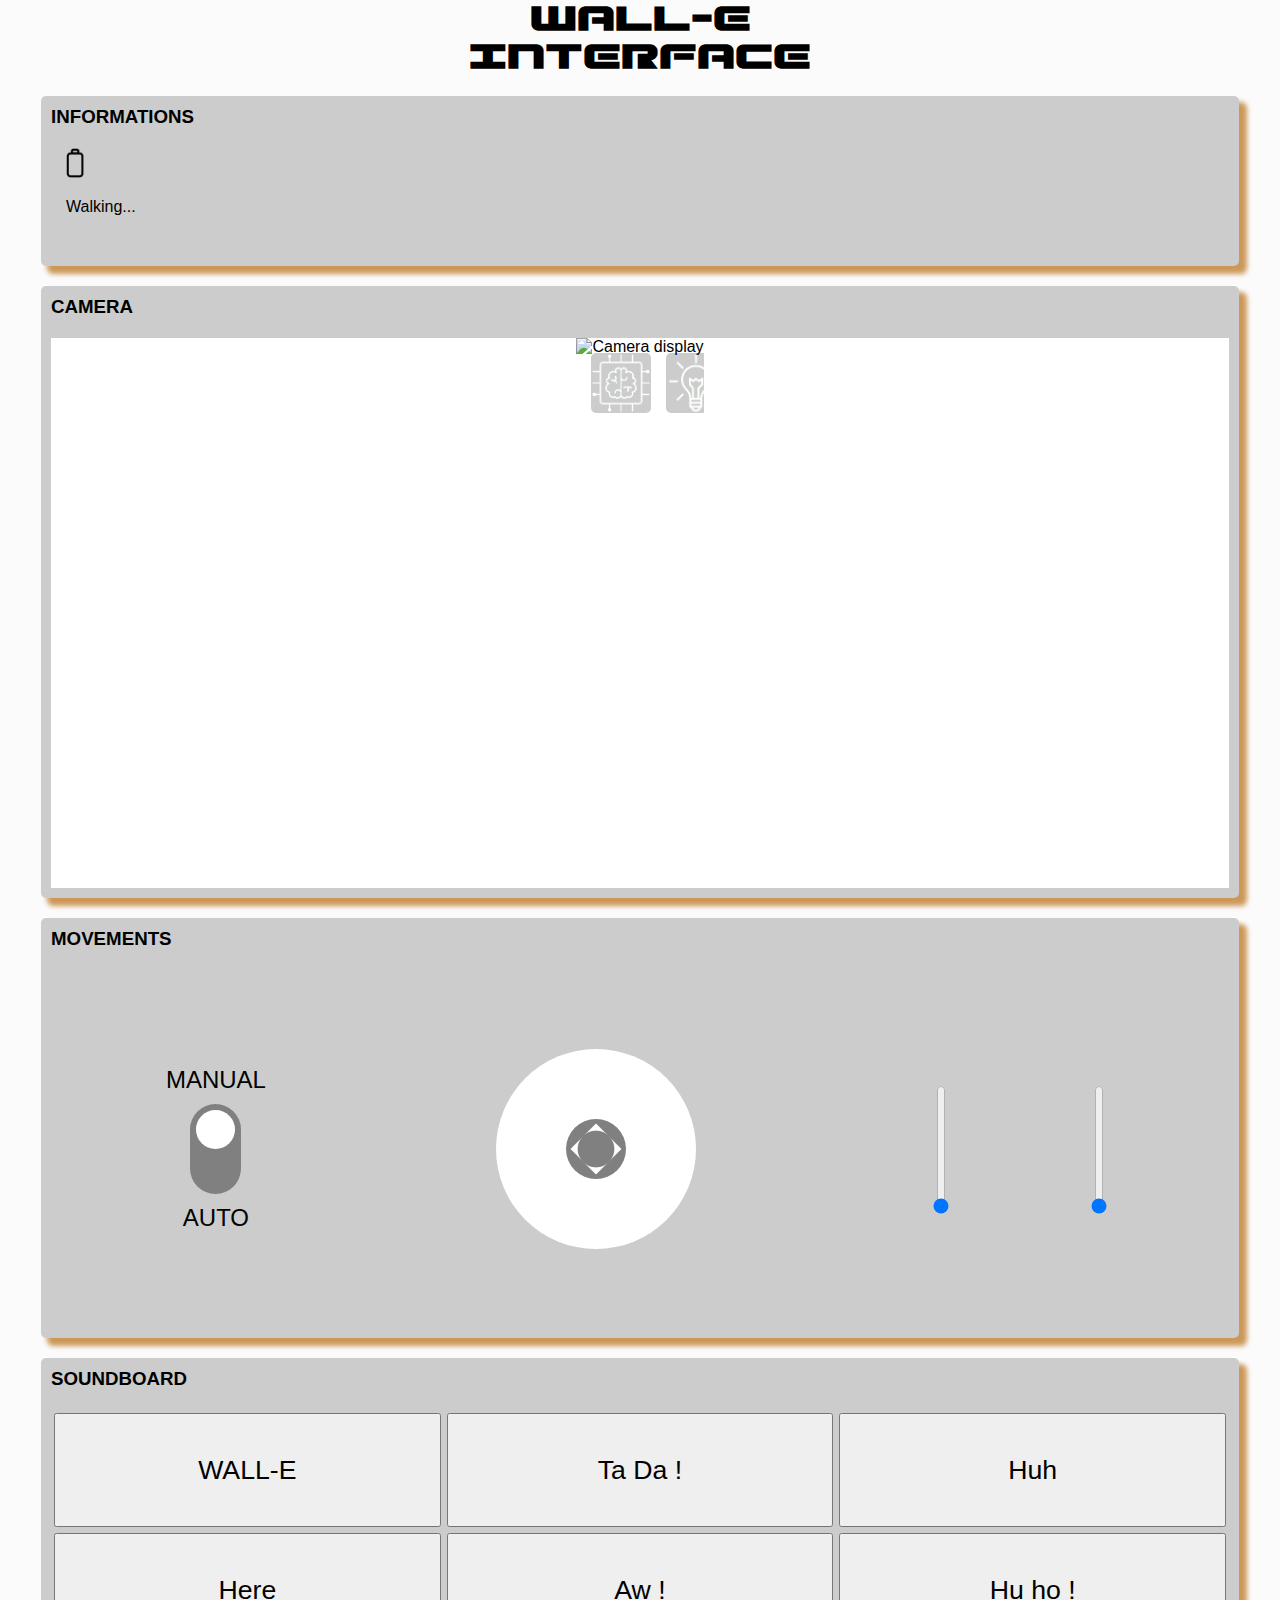
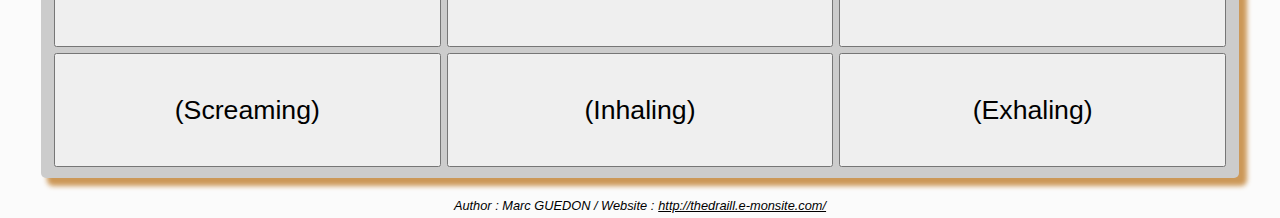
==== web_server/index.html @ 6408361c "Complete overhaul for ROS2" ====
<!DOCTYPE html>
<html>
	<head>
		<meta charset="utf-8">
        <link rel="stylesheet" type="text/css" href="css/style.css">
        <script src="js/roslib.js"></script>
		<script type="text/javascript" src="js/app.js"></script>
		<title>WALL-E interface</title>
	</head>

	<body>
        <img class="wall-e" alt="WALL-E image" src="images/wall-e.png">
        <div class="title">
            <h1>WALL-E</h1>
            <h1>INTERFACE</h1>
        </div>
        
        <div class="menu">
            <div class="line one">
                <div class="informationsSection">
                    <h3>INFORMATIONS</h3>
                    <div class="data">
                        <div class="battery">
                            <div class="batteryImage">
                                <img alt="Battery" src="images/battery.png">
                                <div id="batteryProgress"></div>
                            </div>
                            <p id="batteryPercent"></p>
                        </div>
                        <div class="action">
                            <p>Walking...</p>
                        </div>
                        <div class="sensors">
                            <p id="leftSensor"></p>
                            <p id="rightSensor"></p>
                            <p id="frontSensor"></p>
                        </div>
                    </div>
                </div>

                <div class="cameraSection">
                    <h3>CAMERA</h3>
                    <div class="display">
                        <div class="camera">
                            <img id="cameraDisplay" alt="Camera display" draggable="false">
                            <div class="cameraControls">
                                <button id="AIButton" class="cameraButton" title="SWITCH AI ON/OFF" onclick="switch_ai()"></button>
                                <button id="lightButton" class="cameraButton" title="SWITCH CAMERA LIGHT ON/OFF" onclick="switch_light()"></button>
                            </div>
                        </div>
                    </div>
                </div>
            </div>

            <div class="line two">
                <div class="soundboardSection">
                    <h3>SOUNDBOARD</h3>
                    <div class="soundsGrid">
                        <button class="soundButton" title="MAKE SOUND" onclick="play_sound(1)">
                            <audio id="sound1">
                                <source src="sounds/sound1.mp3'" type="audio/mpeg">
                            </audio>
                            <div class="progressBar" id="progressBar1"></div>
                            <span class="buttonText">WALL-E</span>
                        </button>

                        <button class="soundButton" title="MAKE SOUND" onclick="play_sound(2)">
                            <audio id="sound2">
                                <source src="sounds/sound2.mp3" type="audio/mpeg">
                            </audio>
                            <div class="progressBar" id="progressBar2"></div>
                            <span class="buttonText">Ta Da !</span>
                        </button>

                        <button class="soundButton" title="MAKE SOUND" onclick="play_sound(3)">
                            <audio id="sound3">
                                <source src="sounds/sound3.mp3" type="audio/mpeg">
                            </audio>
                            <div class="progressBar" id="progressBar3"></div>
                            <span class="buttonText">Huh</span>
                        </button>

                        <button class="soundButton" title="MAKE SOUND" onclick="play_sound(4)">
                            <audio id="sound4">
                                <source src="sounds/sound4.mp3" type="audio/mpeg">
                            </audio>
                            <div class="progressBar" id="progressBar4"></div>
                            <span class="buttonText">Here</span>
                        </button>

                        <button class="soundButton" title="MAKE SOUND" onclick="play_sound(5)">
                            <audio id="sound5">
                                <source src="sounds/sound5.mp3" type="audio/mpeg">
                            </audio>
                            <div class="progressBar" id="progressBar5"></div>
                            <span class="buttonText">Aw !</span>
                        </button>

                        <button class="soundButton" title="MAKE SOUND" onclick="play_sound(6)">
                            <audio id="sound6">
                                <source src="sounds/sound6.mp3" type="audio/mpeg">
                            </audio>
                            <div class="progressBar" id="progressBar6"></div>
                            <span class="buttonText">Hu ho !</span>
                        </button>

                        <button class="soundButton" title="MAKE SOUND" onclick="play_sound(7)">
                            <audio id="sound7">
                                <source src="sounds/sound7.mp3" type="audio/mpeg">
                            </audio>
                            <div class="progressBar" id="progressBar7"></div>
                            <span class="buttonText">(Screaming)</span>
                        </button>

                        <button class="soundButton" title="MAKE SOUND" onclick="play_sound(8)">
                            <audio id="sound8">
                                <source src="sounds/sound8.mp3" type="audio/mpeg">
                            </audio>
                            <div class="progressBar" id="progressBar8"></div>
                            <span class="buttonText">(Inhaling)</span>
                        </button>
                        
                        <button class="soundButton" title="MAKE SOUND" onclick="play_sound(9)">
                            <audio id="sound9">
                                <source src="sounds/sound9.mp3" type="audio/mpeg">
                            </audio>
                            <div class="progressBar" id="progressBar9"></div>
                            <span class="buttonText">(Exhaling)</span>
                        </button>
                    </div>
                </div>

                <div class="controlsSection">
                    <h3>MOVEMENTS</h3>
                    <div class="shifting">
                        <div class="mode">
                            <p>MANUAL</p>
                            <label title="ENABLE/DISABLE AUTO MODE" class="switch">
                                <input type="checkbox" id="autoCheckbox" onchange="switch_operating_mode()">
                                <span class="slider round"></span>
                            </label>
                            <p>AUTO</p>
                        </div>

                        <div class="movements">
                            <div class="joystick" id="movementStick">
                                <svg><line class="joystickLine" stroke="#CCCCCC" x1="50%" y1="50%" x2="50%" y2="50%" stroke-width="5px" stroke-linecap="round"/></svg>
                                <div class="joystickHead">
                                </div>
                            </div>
                        </div>

                        <div class="arms">
                            <input id="leftArm" class="armSlider" type="range" oninput="move_arm('left', this.value)" orient="vertical" title="MOVE UP/DOWN LEFT ARM" min="40" max="140" value="0">
                            <input id="rightArm" class="armSlider" type="range" oninput="move_arm('right', this.value)" orient="vertical" title="MOVE UP/DOWN RIGHT ARM" min="40" max="140" value="0">
                        </div>
                    </div>
                </div>
            </div>
            
            <footer>
                <p>Author : Marc GUEDON / Website : </p><a href="http://thedraill.e-monsite.com/" target="_blank">http://thedraill.e-monsite.com/</a>
            </footer>
        </div>
    </body>
</html>
---- web_server/css/style.css ----
@font-face {
  font-family: 'gunshipregular';
  src: url('../fonts/gunship-webfont.woff2') format('woff2'),
       url('../fonts/gunship-webfont.woff') format('woff');
  font-weight: normal;
  font-style: normal;
}

*{
  margin: 0;
}

body{
  display: flex;
  justify-content: right;
  height: 100vh;
  background-color: #fbfbfb;
  font-family: Arial;
}

h1{
  font-size: 2.5em;
  font-family: 'gunshipregular';
}

h3{
  margin-bottom: 20px;
  font-family: Arial, Helvetica, sans-serif;
}

a{
  margin-left: 4px;
  color: black;
}

.title{
  position: absolute;
  display: flex;
  flex-direction: column;
  top: 38vh;
  left: 8vw;
}

.wall-e{
  position: absolute;
  top: 0;
  left: 0;
  height: 100%;
}

.menu{
  display: flex;
  flex-direction: column;
  width: 100vw;
  padding: 40px;
  padding-right: 60px;
  padding-bottom: 5px;
  justify-content: space-between;
}

.line{
  display: flex;
  flex-direction: row;
  justify-content: right;
}

.one{
  height: 50vh;
}

.two{
  height: 35vh;
}

footer{
  display: flex;
  justify-content: center;
  align-content: center;
  font-style: italic;
  font-size: 0.8em;
}

.line > div{
  background-color: #CCCCCC;
  border-radius: 5px;
  padding: 10px;
  box-shadow: 7px 7px 5px 1px #cc9858;
  
}

.informationsSection{
  display: flex;
  flex-direction: column;
  width: 15vw;
  margin-right: 6vw;
}

.informationsSection .data{
  padding-left: 15px;
}

.informationsSection .data > div{
  margin-bottom: 20px;
  align-content: center;
}

.informationsSection .battery{
  display: flex;
  flex-direction: row;
}

.informationsSection .batteryImage{
  position: relative;
  margin-right: 7px;
  line-height: 0;
}

.informationsSection .batteryImage > img{
  height: 30px;
}

.informationsSection #batteryProgress{
  position: absolute;
  bottom: 4px;
  left: 4px;
  max-height: 18px;
  width: 10px;
  height: 0;
  background: #53a443;
  border-radius: 2px;
}

.informationsSection .battery > p{
  display: flex;
  align-items: center;
}

.informationsSection .sensors{
  display: flex;
  flex-direction: column;
}

.cameraSection{
  display: flex;
  flex-direction: column;
  width: 40vw;
}

.display{
  display: flex;
  background-color: white;
  overflow: auto;
  justify-content: center;
  flex-direction: column;
}

.display > .camera{
  position: relative;
  overflow: hidden;
  display: inline-block;
  height: 385px;
  align-self: center;
}

.display > .camera > #cameraDisplay{
  height: 100%;
  user-select: none;
}

.display > .camera > .cameraDragActive:hover{
  cursor: grab;
}

.display > .camera > .cameraDragActive:active{
  cursor: grabbing;
}

.cameraControls{
  position: absolute;
  display: flex;
  flex-direction: row;
  top: 5px;
  left: 5px;
}

.cameraControls > button{
  display: flex;
  height: 40px;
  width: 40px;
  background: rgba(0, 0, 0, 0.2);
  border: none;
  padding: 0;
  margin-right: 5px;
  border-radius: 5px;
  background-size: cover;
}

.cameraControls > #AIButton{
  background-image: url('../images/AIOff2.png');
}

.cameraControls > #lightButton{
  background-image: url('../images/bulbOff2.png');
}

.cameraControls > #lightButton:disabled{
  cursor: not-allowed;
}

.cameraControls > button:hover{
  cursor: pointer;
}

.soundboardSection{
  width: 25vw;
  padding: 10px;
  margin-right: 6vw;
}

.soundsGrid{
  display: grid;
  grid-template-columns: repeat(3, 1fr);
  height: 80%;
}

.soundButton{
  margin: 3px;
  position: relative;
  overflow: hidden;
  font-family: Arial;
}

.progressBar{
  position: absolute;
  height: 100%;
  width: 0%;
  top: 0;
  left: 0;
  background: #cc9858;
  transition: width 0ms linear;
  border-radius: 3px;
}

.buttonText{
  position: relative;
}

.soundButton:hover{
  cursor: pointer;
}

.controlsSection{
  display: flex;
  flex-direction: column;
  justify-content: space-between;
  width: 25vw;
  border-radius: 5px;
}

.shifting{
  display: flex;
  flex-direction: row;
  justify-content: space-around;
  align-items: center;
  height: 100%;
}

.mode{
  display: flex;
  flex-direction: column;
  justify-content: center;
  align-items: center;
}

.switch {
  position: relative;
  display: inline-block;
  width: 51px;
  height: 90px;
  margin-top: 10px;
  margin-bottom: 10px;
  border-radius: 50%;
}
  
.switch input {
  opacity: 0;
  width: 0;
  height: 0;
}
  
.slider {
  position: absolute;
  cursor: pointer;
  top: 0;
  left: 0;
  right: 0;
  bottom: 0;
  background-color: grey;
  -webkit-transition: .4s;
  transition: .4s;
}
  
.slider:before {
  position: absolute;
  content: "";
  height: 39px;
  width: 39px;
  left: 6px;
  top: 6px;
  background-color: white;
  -webkit-transition: .4s;
  transition: .4s;
}

input:checked + .slider {
  background-color: #cc9858;
}

input:checked + .slider:before {
  -webkit-transform: translateY(39px);
  -ms-transform: translateY(39px);
  transform: translateY(39px);
}

.slider.round {
  border-radius: 34px;
}

.slider.round:before {
  border-radius: 50%;
}

.joystick{
  height: 150px;
  width: 150px;
  background-color: white;
  border-radius: 50%;
  position: relative;
  cursor: grab;
}

.joystickHead{
  position: absolute;
  top: 50%;
  left: 50%;
  margin-left: -30px;
  margin-top: -30px;
  width: 60px;
  height: 60px;
  border-radius: 50%;
  background-color: gray;
}

/* Arrows on the head */
.joystickHead::after{
  position: absolute;
  content: "";
  top: 50%;
  left: 50%;
  margin-left: -18px;
  margin-top: -18px;
  width: 36px;
  height: 36px;
  transform: rotateZ(45deg);
  background-image: radial-gradient(transparent 0%, transparent 70%, white 74%, white 100%);
}

.joystick svg {
  width: 100%;
  height: 100%;
}

.joystick.dragging {
  cursor: grabbing;
}

.joystick.dragging .joystickHead {
  background-color: #cc9858;
}

.joystick.disabled{
  cursor: not-allowed;
  background-color: #AAAAAA;
  
}

.arms{
  display: flex;
  flex-direction: row;
  width: 16%;
  justify-content: space-between;
}

input[type=range].armSlider:disabled{
  cursor: not-allowed;
}

input[type=range].armSlider {
  height: 100%;
  appearance: slider-vertical;
  background-color: transparent;
  width: 17px;
  cursor: pointer;
}





/*input[type=range].armSlider {
  height: 100%;
  -webkit-appearance: slider-vertical;
  background-color: transparent;
  width: 17px;
}

input[type=range].armSlider::-webkit-slider-runnable-track {
  width: 9px;
  height: 100%;
  cursor: pointer;
  background: #cc9858;
  border-radius: 5px;
  border: 1px solid #000000;
}
input[type=range].armSlider::-webkit-slider-thumb {
  border: 1px solid #000000;
  height: 17px;
  width: 17px;
  border-radius: 50%;
  background: #ffffff;
  cursor: pointer;
}

input[type=range].armSlider::-moz-range-track {
  width: 9px;
  height: 100%;
  cursor: pointer;
  background: #cc9858;
  border-radius: 5px;
  border: 1px solid #000000;
}
input[type=range].armSlider::-moz-range-thumb {
  border: 1px solid #000000;
  height: 17px;
  width: 17px;
  border-radius: 50%;
  cursor: pointer;
}*/





@media screen and (max-width: 80rem) {
  body{
    flex-direction: column;
  }

  .wall-e{
    display: none;
  }

  .title{
    position : initial;
    align-items: center;
  }

  .menu{
    width: auto;
    padding: 20px;
    padding-bottom: 5px;
  }

  .one{
    flex-direction: column;
    height: auto;
  }

  .two{
    flex-direction: column-reverse;
    height: auto;
  }

  .line{
    align-items: center;
  }

  .line > div{
    width: 95%;
    margin-bottom: 20px;
  }

  .informationsSection{
    margin: 0;
  }

  .cameraSection .camera{
    height: 550px;
  }

  .cameraSection .cameraControls{
    top: 15px;
    left: 15px;
  }

  .cameraSection .cameraButton{
    height: 60px;
    width: 60px;
    margin-right: 15px;
  }

  .controlsSection{
    height: 400px;
  }

  .controlsSection p{
    font-size: 1.5em;
  }

  .controlsSection .switch{
    height: 90px;
    width: 51px;
  }

  .controlsSection .round{
    border-radius: 51px;
  }

  .controlsSection .joystick{
    height: 200px;
    width: 200px;
  }

  .controlsSection input[type=range].armSlider{
    width: 30px;
    height: 150%;
  }

  .soundboardSection{
    margin: 0;
    height: 400px;
  }

  .soundboardSection > .soundsGrid{
    height: 90%;
  }

  .soundboardSection .buttonText{
    font-size: 2em;;
  }
}
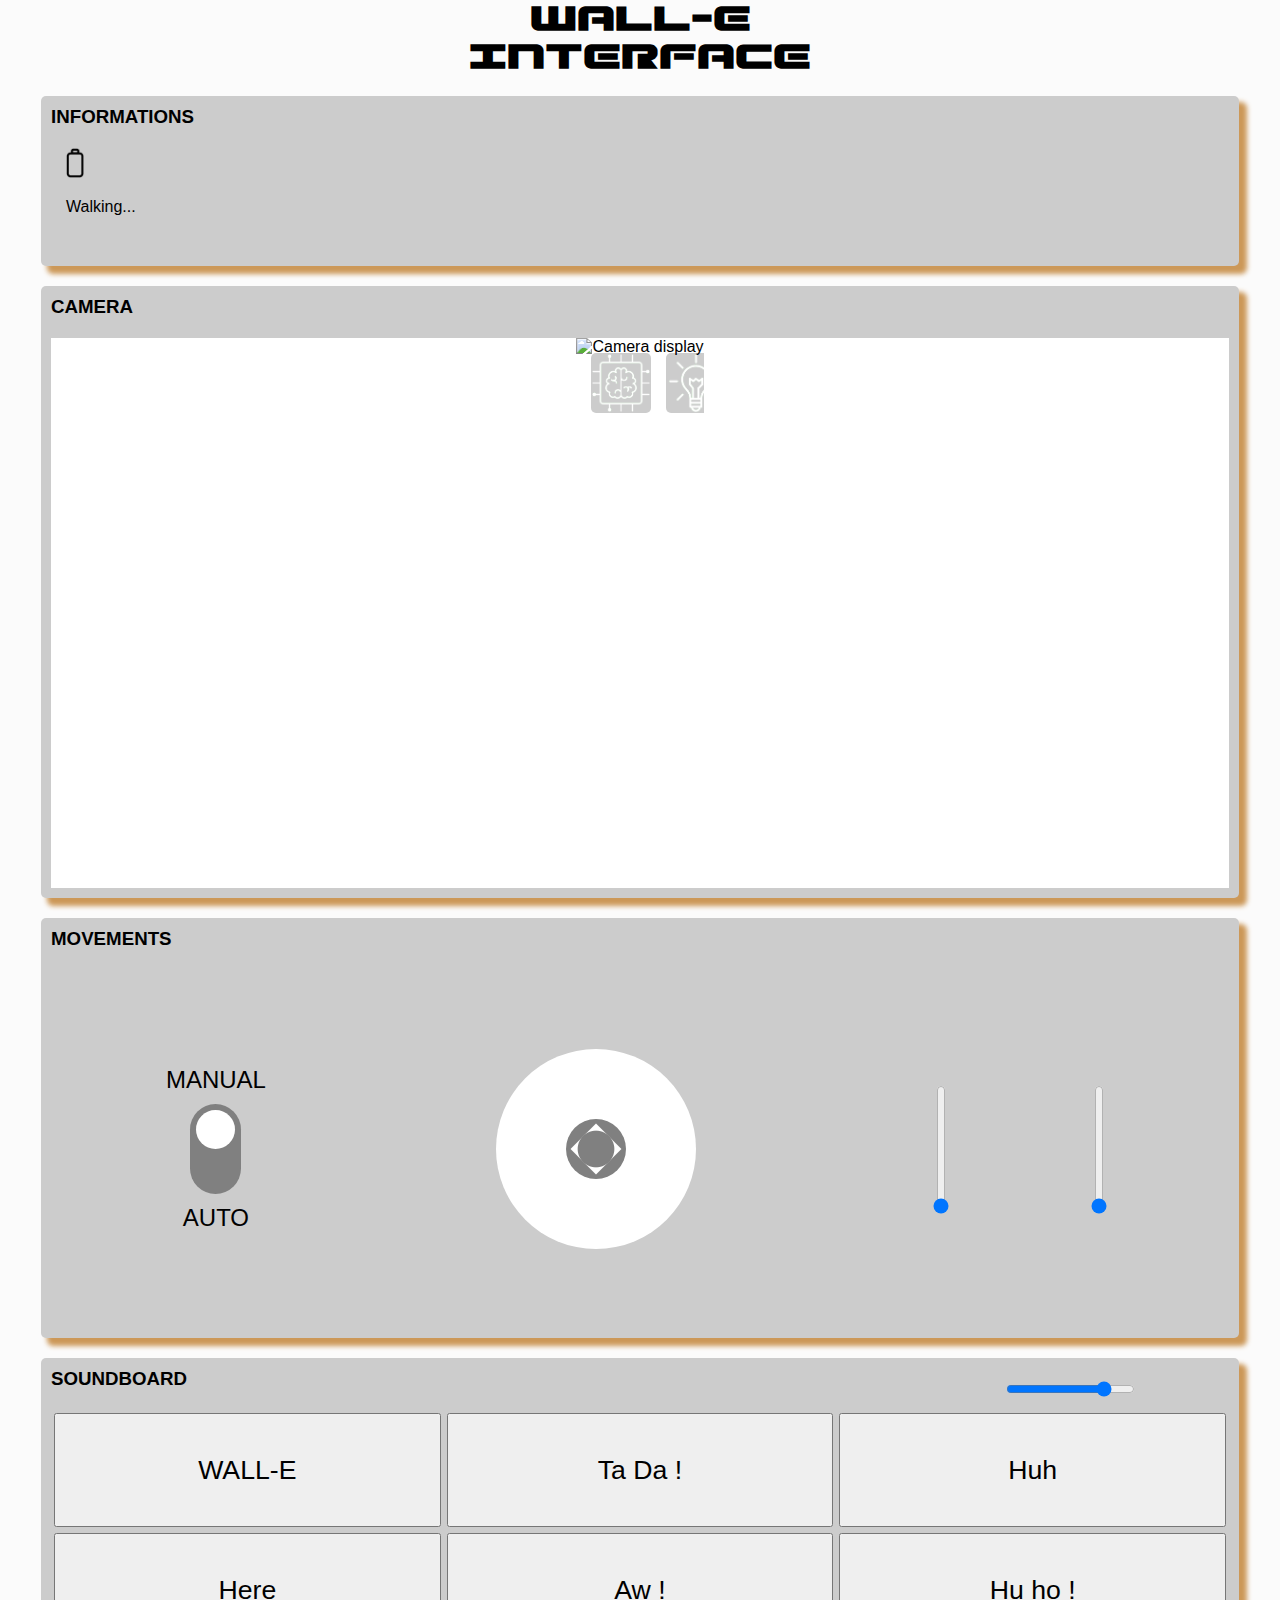
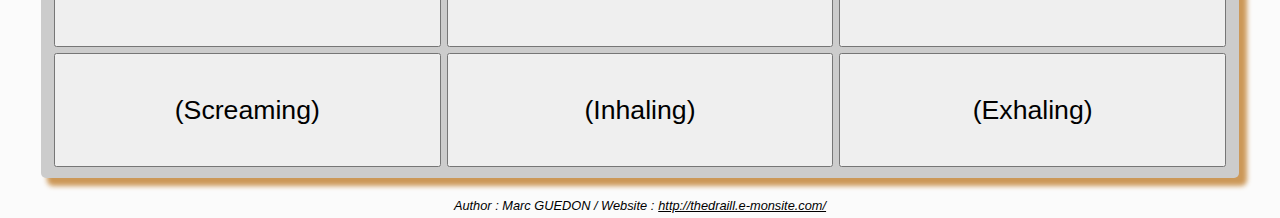
==== commit f4ccceec: "All nodes are working" ====
--- a/web_server/index.html
+++ b/web_server/index.html
@@ -1,166 +1,262 @@
 <!DOCTYPE html>
 <html>
-	<head>
-		<meta charset="utf-8">
-        <link rel="stylesheet" type="text/css" href="css/style.css">
-        <script src="js/roslib.js"></script>
-		<script type="text/javascript" src="js/app.js"></script>
-		<title>WALL-E interface</title>
-	</head>
-
-	<body>
-        <img class="wall-e" alt="WALL-E image" src="images/wall-e.png">
-        <div class="title">
-            <h1>WALL-E</h1>
-            <h1>INTERFACE</h1>
-        </div>
-        
-        <div class="menu">
-            <div class="line one">
-                <div class="informationsSection">
-                    <h3>INFORMATIONS</h3>
-                    <div class="data">
-                        <div class="battery">
-                            <div class="batteryImage">
-                                <img alt="Battery" src="images/battery.png">
-                                <div id="batteryProgress"></div>
-                            </div>
-                            <p id="batteryPercent"></p>
-                        </div>
-                        <div class="action">
-                            <p>Walking...</p>
-                        </div>
-                        <div class="sensors">
-                            <p id="leftSensor"></p>
-                            <p id="rightSensor"></p>
-                            <p id="frontSensor"></p>
-                        </div>
-                    </div>
-                </div>
-
-                <div class="cameraSection">
-                    <h3>CAMERA</h3>
-                    <div class="display">
-                        <div class="camera">
-                            <img id="cameraDisplay" alt="Camera display" draggable="false">
-                            <div class="cameraControls">
-                                <button id="AIButton" class="cameraButton" title="SWITCH AI ON/OFF" onclick="switch_ai()"></button>
-                                <button id="lightButton" class="cameraButton" title="SWITCH CAMERA LIGHT ON/OFF" onclick="switch_light()"></button>
-                            </div>
-                        </div>
-                    </div>
-                </div>
-            </div>
-
-            <div class="line two">
-                <div class="soundboardSection">
-                    <h3>SOUNDBOARD</h3>
-                    <div class="soundsGrid">
-                        <button class="soundButton" title="MAKE SOUND" onclick="play_sound(1)">
-                            <audio id="sound1">
-                                <source src="sounds/sound1.mp3'" type="audio/mpeg">
-                            </audio>
-                            <div class="progressBar" id="progressBar1"></div>
-                            <span class="buttonText">WALL-E</span>
-                        </button>
-
-                        <button class="soundButton" title="MAKE SOUND" onclick="play_sound(2)">
-                            <audio id="sound2">
-                                <source src="sounds/sound2.mp3" type="audio/mpeg">
-                            </audio>
-                            <div class="progressBar" id="progressBar2"></div>
-                            <span class="buttonText">Ta Da !</span>
-                        </button>
-
-                        <button class="soundButton" title="MAKE SOUND" onclick="play_sound(3)">
-                            <audio id="sound3">
-                                <source src="sounds/sound3.mp3" type="audio/mpeg">
-                            </audio>
-                            <div class="progressBar" id="progressBar3"></div>
-                            <span class="buttonText">Huh</span>
-                        </button>
-
-                        <button class="soundButton" title="MAKE SOUND" onclick="play_sound(4)">
-                            <audio id="sound4">
-                                <source src="sounds/sound4.mp3" type="audio/mpeg">
-                            </audio>
-                            <div class="progressBar" id="progressBar4"></div>
-                            <span class="buttonText">Here</span>
-                        </button>
-
-                        <button class="soundButton" title="MAKE SOUND" onclick="play_sound(5)">
-                            <audio id="sound5">
-                                <source src="sounds/sound5.mp3" type="audio/mpeg">
-                            </audio>
-                            <div class="progressBar" id="progressBar5"></div>
-                            <span class="buttonText">Aw !</span>
-                        </button>
-
-                        <button class="soundButton" title="MAKE SOUND" onclick="play_sound(6)">
-                            <audio id="sound6">
-                                <source src="sounds/sound6.mp3" type="audio/mpeg">
-                            </audio>
-                            <div class="progressBar" id="progressBar6"></div>
-                            <span class="buttonText">Hu ho !</span>
-                        </button>
-
-                        <button class="soundButton" title="MAKE SOUND" onclick="play_sound(7)">
-                            <audio id="sound7">
-                                <source src="sounds/sound7.mp3" type="audio/mpeg">
-                            </audio>
-                            <div class="progressBar" id="progressBar7"></div>
-                            <span class="buttonText">(Screaming)</span>
-                        </button>
-
-                        <button class="soundButton" title="MAKE SOUND" onclick="play_sound(8)">
-                            <audio id="sound8">
-                                <source src="sounds/sound8.mp3" type="audio/mpeg">
-                            </audio>
-                            <div class="progressBar" id="progressBar8"></div>
-                            <span class="buttonText">(Inhaling)</span>
-                        </button>
-                        
-                        <button class="soundButton" title="MAKE SOUND" onclick="play_sound(9)">
-                            <audio id="sound9">
-                                <source src="sounds/sound9.mp3" type="audio/mpeg">
-                            </audio>
-                            <div class="progressBar" id="progressBar9"></div>
-                            <span class="buttonText">(Exhaling)</span>
-                        </button>
-                    </div>
-                </div>
-
-                <div class="controlsSection">
-                    <h3>MOVEMENTS</h3>
-                    <div class="shifting">
-                        <div class="mode">
-                            <p>MANUAL</p>
-                            <label title="ENABLE/DISABLE AUTO MODE" class="switch">
-                                <input type="checkbox" id="autoCheckbox" onchange="switch_operating_mode()">
-                                <span class="slider round"></span>
-                            </label>
-                            <p>AUTO</p>
-                        </div>
-
-                        <div class="movements">
-                            <div class="joystick" id="movementStick">
-                                <svg><line class="joystickLine" stroke="#CCCCCC" x1="50%" y1="50%" x2="50%" y2="50%" stroke-width="5px" stroke-linecap="round"/></svg>
-                                <div class="joystickHead">
-                                </div>
-                            </div>
-                        </div>
-
-                        <div class="arms">
-                            <input id="leftArm" class="armSlider" type="range" oninput="move_arm('left', this.value)" orient="vertical" title="MOVE UP/DOWN LEFT ARM" min="40" max="140" value="0">
-                            <input id="rightArm" class="armSlider" type="range" oninput="move_arm('right', this.value)" orient="vertical" title="MOVE UP/DOWN RIGHT ARM" min="40" max="140" value="0">
-                        </div>
-                    </div>
-                </div>
-            </div>
-            
-            <footer>
-                <p>Author : Marc GUEDON / Website : </p><a href="http://thedraill.e-monsite.com/" target="_blank">http://thedraill.e-monsite.com/</a>
-            </footer>
-        </div>
-    </body>
-</html>+  <head>
+    <meta charset="utf-8" />
+    <link rel="stylesheet" type="text/css" href="css/style.css" />
+    <script src="js/roslib.js"></script>
+    <script type="text/javascript" src="js/app.js"></script>
+    <title>WALL-E interface</title>
+  </head>
+
+  <body>
+    <img class="wall-e" alt="WALL-E image" src="images/wall-e.png" />
+    <div class="title">
+      <h1>WALL-E</h1>
+      <h1>INTERFACE</h1>
+    </div>
+
+    <div class="menu">
+      <div class="line one">
+        <div class="informationsSection">
+          <h3>INFORMATIONS</h3>
+          <div class="data">
+            <div class="battery">
+              <div class="batteryImage">
+                <img alt="Battery" src="images/battery.png" />
+                <div id="batteryProgress"></div>
+              </div>
+              <p id="batteryPercent"></p>
+            </div>
+            <div class="action">
+              <p>Walking...</p>
+            </div>
+            <div class="sensors">
+              <p id="leftSensor"></p>
+              <p id="rightSensor"></p>
+              <p id="frontSensor"></p>
+            </div>
+          </div>
+        </div>
+
+        <div class="cameraSection">
+          <h3>CAMERA</h3>
+          <div class="display">
+            <div class="camera">
+              <img id="cameraDisplay" alt="Camera display" draggable="false" />
+              <div class="cameraControls">
+                <button
+                  id="AIButton"
+                  class="cameraButton"
+                  title="SWITCH AI ON/OFF"
+                  onclick="switch_ai()"
+                ></button>
+                <button
+                  id="lightButton"
+                  class="cameraButton"
+                  title="SWITCH CAMERA LIGHT ON/OFF"
+                  onclick="switch_light()"
+                ></button>
+              </div>
+            </div>
+          </div>
+        </div>
+      </div>
+
+      <div class="line two">
+        <div class="soundboardSection">
+          <div class="soundboardTitle">
+            <h3>SOUNDBOARD</h3>
+            <input
+                    id="volume"
+                    class="volumeSlider"
+                    type="range"
+                    onchange="set_volume(this.value)"
+                    orient="horizontal"
+                    title="INCREASE/DECREASE VOLUME"
+                    min="0"
+                    max="100"
+                    value="80"
+                />
+          </div>
+          <div class="soundsGrid">
+            <button
+              class="soundButton"
+              title="MAKE SOUND"
+              onclick="play_sound(1)"
+            >
+              <audio id="sound1">
+                <source src="sounds/sound1.mp3" type="audio/mpeg" />
+              </audio>
+              <div class="progressBar" id="progressBar1"></div>
+              <span class="buttonText">WALL-E</span>
+            </button>
+
+            <button
+              class="soundButton"
+              title="MAKE SOUND"
+              onclick="play_sound(2)"
+            >
+              <audio id="sound2">
+                <source src="sounds/sound2.mp3" type="audio/mpeg" />
+              </audio>
+              <div class="progressBar" id="progressBar2"></div>
+              <span class="buttonText">Ta Da !</span>
+            </button>
+
+            <button
+              class="soundButton"
+              title="MAKE SOUND"
+              onclick="play_sound(3)"
+            >
+              <audio id="sound3">
+                <source src="sounds/sound3.mp3" type="audio/mpeg" />
+              </audio>
+              <div class="progressBar" id="progressBar3"></div>
+              <span class="buttonText">Huh</span>
+            </button>
+
+            <button
+              class="soundButton"
+              title="MAKE SOUND"
+              onclick="play_sound(4)"
+            >
+              <audio id="sound4">
+                <source src="sounds/sound4.mp3" type="audio/mpeg" />
+              </audio>
+              <div class="progressBar" id="progressBar4"></div>
+              <span class="buttonText">Here</span>
+            </button>
+
+            <button
+              class="soundButton"
+              title="MAKE SOUND"
+              onclick="play_sound(5)"
+            >
+              <audio id="sound5">
+                <source src="sounds/sound5.mp3" type="audio/mpeg" />
+              </audio>
+              <div class="progressBar" id="progressBar5"></div>
+              <span class="buttonText">Aw !</span>
+            </button>
+
+            <button
+              class="soundButton"
+              title="MAKE SOUND"
+              onclick="play_sound(6)"
+            >
+              <audio id="sound6">
+                <source src="sounds/sound6.mp3" type="audio/mpeg" />
+              </audio>
+              <div class="progressBar" id="progressBar6"></div>
+              <span class="buttonText">Hu ho !</span>
+            </button>
+
+            <button
+              class="soundButton"
+              title="MAKE SOUND"
+              onclick="play_sound(7)"
+            >
+              <audio id="sound7">
+                <source src="sounds/sound7.mp3" type="audio/mpeg" />
+              </audio>
+              <div class="progressBar" id="progressBar7"></div>
+              <span class="buttonText">(Screaming)</span>
+            </button>
+
+            <button
+              class="soundButton"
+              title="MAKE SOUND"
+              onclick="play_sound(8)"
+            >
+              <audio id="sound8">
+                <source src="sounds/sound8.mp3" type="audio/mpeg" />
+              </audio>
+              <div class="progressBar" id="progressBar8"></div>
+              <span class="buttonText">(Inhaling)</span>
+            </button>
+
+            <button
+              class="soundButton"
+              title="MAKE SOUND"
+              onclick="play_sound(9)"
+            >
+              <audio id="sound9">
+                <source src="sounds/sound9.mp3" type="audio/mpeg" />
+              </audio>
+              <div class="progressBar" id="progressBar9"></div>
+              <span class="buttonText">(Exhaling)</span>
+            </button>
+          </div>
+        </div>
+
+        <div class="controlsSection">
+          <h3>MOVEMENTS</h3>
+          <div class="shifting">
+            <div class="mode">
+              <p>MANUAL</p>
+              <label title="ENABLE/DISABLE AUTO MODE" class="switch">
+                <input
+                  type="checkbox"
+                  id="autoCheckbox"
+                  onchange="switch_operating_mode()"
+                />
+                <span class="slider round"></span>
+              </label>
+              <p>AUTO</p>
+            </div>
+
+            <div class="movements">
+              <div class="joystick" id="movementStick">
+                <svg>
+                  <line
+                    class="joystickLine"
+                    stroke="#CCCCCC"
+                    x1="50%"
+                    y1="50%"
+                    x2="50%"
+                    y2="50%"
+                    stroke-width="5px"
+                    stroke-linecap="round"
+                  />
+                </svg>
+                <div class="joystickHead"></div>
+              </div>
+            </div>
+
+            <div class="arms">
+              <input
+                id="leftArm"
+                class="armSlider"
+                type="range"
+                oninput="move_arm('left', this.value)"
+                orient="vertical"
+                title="MOVE UP/DOWN LEFT ARM"
+                min="40"
+                max="140"
+                value="0"
+              />
+              <input
+                id="rightArm"
+                class="armSlider"
+                type="range"
+                oninput="move_arm('right', this.value)"
+                orient="vertical"
+                title="MOVE UP/DOWN RIGHT ARM"
+                min="40"
+                max="140"
+                value="0"
+              />
+            </div>
+          </div>
+        </div>
+      </div>
+
+      <footer>
+        <p>Author : Marc GUEDON / Website :</p>
+        <a href="http://thedraill.e-monsite.com/" target="_blank"
+          >http://thedraill.e-monsite.com/</a
+        >
+      </footer>
+    </div>
+  </body>
+</html>
--- a/web_server/css/style.css
+++ b/web_server/css/style.css
@@ -215,6 +215,17 @@
   width: 25vw;
   padding: 10px;
   margin-right: 6vw;
+}
+
+.soundboardTitle{
+    display: flex;
+    flex-direction: row;
+    justify-content: space-between;
+}
+
+.volumeSlider{
+    margin-right: 8%;
+    cursor: pointer;
 }
 
 .soundsGrid{
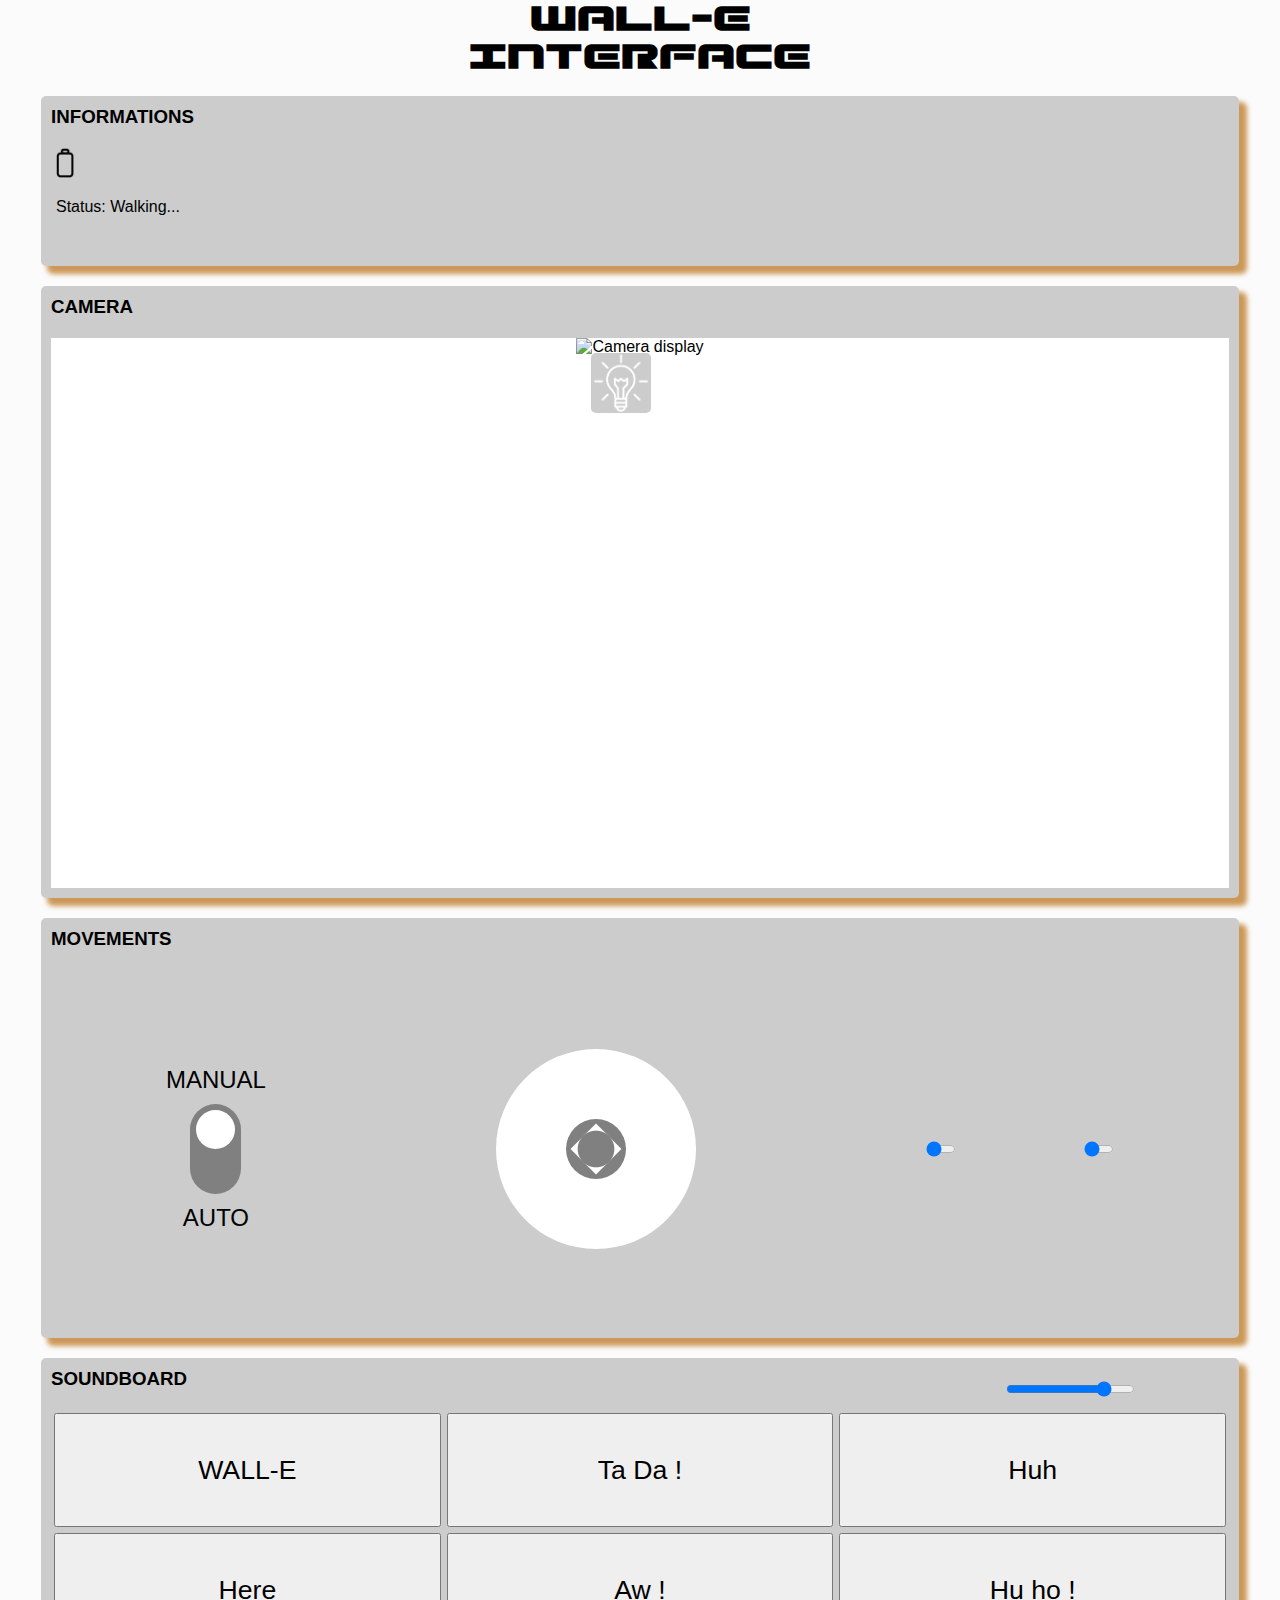
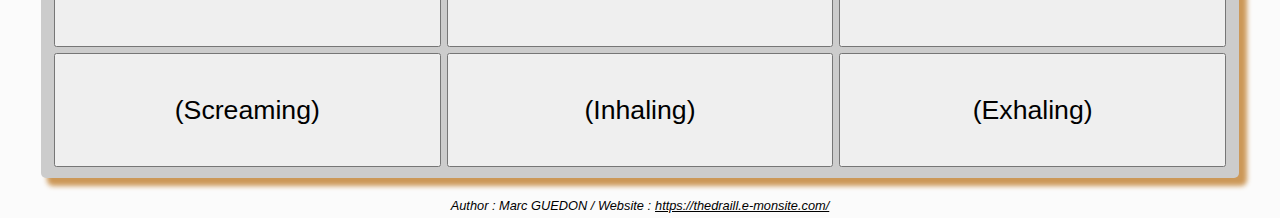
==== commit ac9ae3c9: "Remove AI from camera_node, add new automatic_mode_node" ====
--- a/web_server/index.html
+++ b/web_server/index.html
@@ -3,7 +3,7 @@
   <head>
     <meta charset="utf-8" />
     <link rel="stylesheet" type="text/css" href="css/style.css" />
-    <script src="js/roslib.js"></script>
+    <script type="text/javascript" src="js/roslib.js"></script>
     <script type="text/javascript" src="js/app.js"></script>
     <title>WALL-E interface</title>
   </head>
@@ -28,7 +28,7 @@
               <p id="batteryPercent"></p>
             </div>
             <div class="action">
-              <p>Walking...</p>
+              <p>Status: Walking...</p>
             </div>
             <div class="sensors">
               <p id="leftSensor"></p>
@@ -44,12 +44,6 @@
             <div class="camera">
               <img id="cameraDisplay" alt="Camera display" draggable="false" />
               <div class="cameraControls">
-                <button
-                  id="AIButton"
-                  class="cameraButton"
-                  title="SWITCH AI ON/OFF"
-                  onclick="switch_ai()"
-                ></button>
                 <button
                   id="lightButton"
                   class="cameraButton"
@@ -198,7 +192,7 @@
                 <input
                   type="checkbox"
                   id="autoCheckbox"
-                  onchange="switch_operating_mode()"
+                  onchange="switch_automatic_mode()"
                 />
                 <span class="slider round"></span>
               </label>
@@ -254,7 +248,7 @@
       <footer>
         <p>Author : Marc GUEDON / Website :</p>
         <a href="http://thedraill.e-monsite.com/" target="_blank"
-          >http://thedraill.e-monsite.com/</a
+          >https://thedraill.e-monsite.com/</a
         >
       </footer>
     </div>
--- a/web_server/css/style.css
+++ b/web_server/css/style.css
@@ -96,7 +96,7 @@
 }
 
 .informationsSection .data{
-  padding-left: 15px;
+  padding-left: 5px;
 }
 
 .informationsSection .data > div{
@@ -195,10 +195,6 @@
   background-size: cover;
 }
 
-.cameraControls > #AIButton{
-  background-image: url('../images/AIOff2.png');
-}
-
 .cameraControls > #lightButton{
   background-image: url('../images/bulbOff2.png');
 }
@@ -258,6 +254,10 @@
 
 .soundButton:hover{
   cursor: pointer;
+}
+
+.soundButton:disabled{
+  cursor: not-allowed;
 }
 
 .controlsSection{
@@ -408,7 +408,6 @@
 
 input[type=range].armSlider {
   height: 100%;
-  appearance: slider-vertical;
   background-color: transparent;
   width: 17px;
   cursor: pointer;
@@ -420,7 +419,6 @@
 
 /*input[type=range].armSlider {
   height: 100%;
-  -webkit-appearance: slider-vertical;
   background-color: transparent;
   width: 17px;
 }
